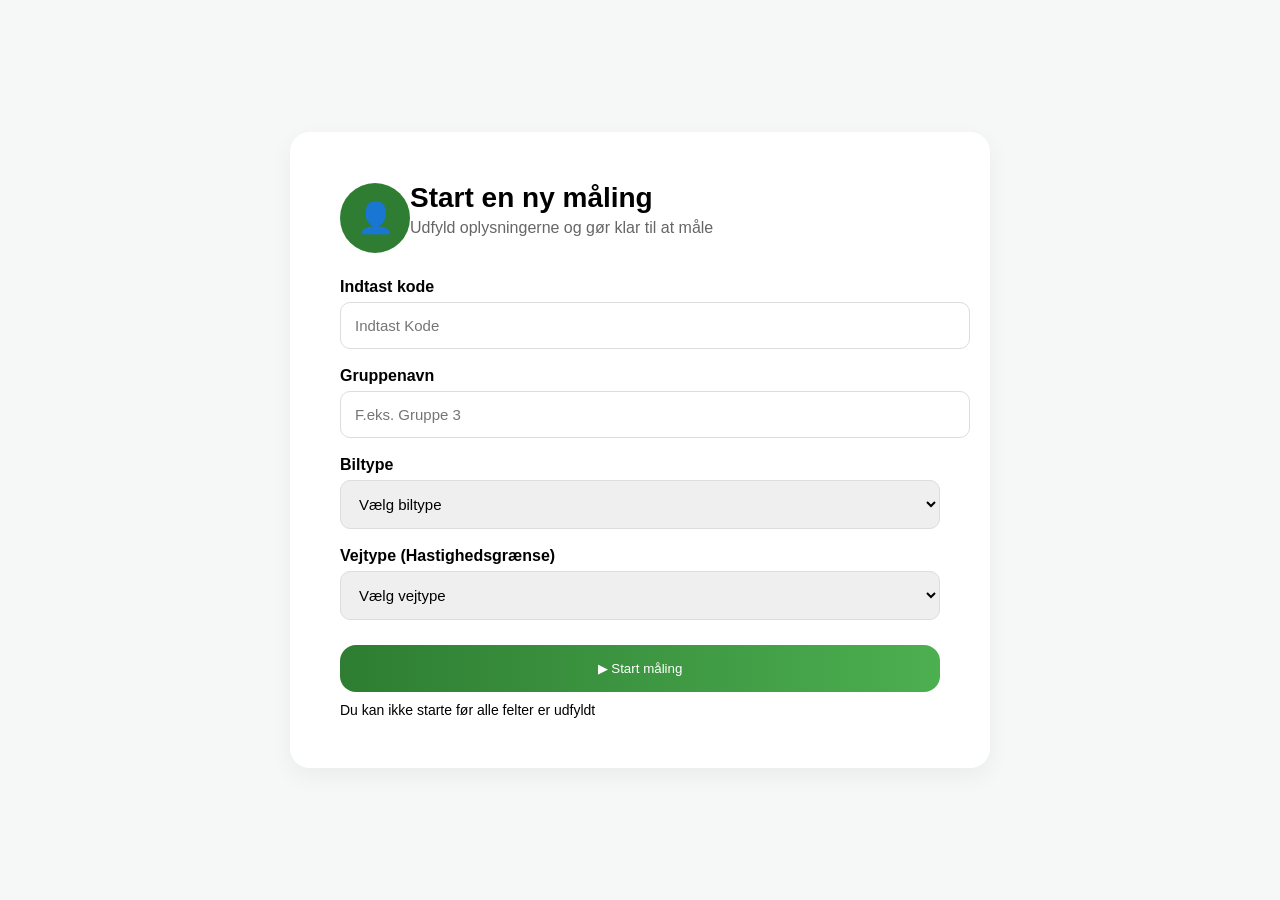
==== elev.html @ d1688958 "Elev - ny måling" ====
<!DOCTYPE html>
<html lang="da">
    <head>
        <meta charset="UTF-8">
        <title>Ny Måling</title>
        <link rel="stylesheet" href="Style.css">
    </head>
    <body>

        <div class="measurement-container">
            <div class="measurement-card">
                <div class="header-row">
                    <div class="icon-circle">👤</div>
                    <div>
                        <h1>Start en ny måling</h1>
                        <p>Udfyld oplysningerne og gør klar til at måle</p>
                    </div>
                </div>

                <label>Indtast kode</label>
                <input type="text" placeholder="Indtast Kode">

                <label>Gruppenavn</label>
                <input type="text" placeholder="F.eks. Gruppe 3">

                <label>Biltype</label>
                <select>
                    <option>Vælg biltype</option>
                    <option>...</option>
                    <option>...</option>
                    <option>...</option>
                    <option>...</option>
                </select>

                <label>Vejtype (Hastighedsgrænse)</label>
                <select>
                    <option>Vælg vejtype</option>
                    <option>...</option>
                    <option>...</option>
                    <option>...</option>
                </select>

                <button class="start-measure-btn">
                    ▶ Start måling
                </button>

                <div class="info-text">
                    Du kan ikke starte før alle felter er udfyldt
                </div>

            </div>
        </div>
    </body>
</html>
---- Style.css ----
body {
    font-family: "Segoe UI", sans-serif;
    margin: 0;
    background-color: #f6f8f7;
}

.navbar {
    display: flex;
    justify-content: space-between;
    padding: 15px 40px;
    background: white;
    align-items: center;
}

.logo {
    font-weight: bold;
    font-size: 20px;
}

.login input {
    padding: 8px;
    margin-right: 8px;
    border: 1px solid #ddd;
    border-radius: 6px;
}

.login button {
    padding: 8px 14px;
    background: #2e7d32;
    color: white;
    border: none;
    border-radius: 6px;
}

.hero {
    padding: 40px;
}

.hero h1 {
    font-size: 42px;
}

.hero span {
    color: #2e7d32;
}

.hero p {
    color: #555;
    max-width: 500px;
}

.start-btn {
    margin-top: 20px;
    padding: 14px 24px;
    background: #2e7d32;
    color: white;
    border: none;
    border-radius: 10px;
}

.features {
    display: flex;
    gap: 20px;
    padding: 0 40px 40px;
}

.card {
    background: white;
    padding: 20px;
    border-radius: 12px;
    flex: 1;
    text-align: center;
    box-shadow: 0 2px 6px rgba(0,0,0,0.05);
}

.main {
    display: flex;
    gap: 40px;
    padding: 0 40px 40px;
    align-items: stretch;
}


.leaderboard {
    background: white;
    padding: 25px;
    border-radius: 16px;
    width: 380px;
    box-shadow: 0 4px 12px rgba(0,0,0,0,0.5);
}

.leaderboard h3 {
    margin-bottom: 20px;
    font-size: 18px;
}

.leaderboard ul {
    list-style: none;
    padding: 0;
}

.leaderboard li {
    display: flex;
    justify-content: space-between;
    align-items: center;
    padding: 10px 0;
    border-bottom: 1px solid #f0f0f0;
}

.left {
    display: flex;
    align-items: center;
    gap: 10px;
}

.rank {
    width: 30px;
    height: 30px;
    border-radius: 50%;
    background: #e8f5e9;
    color: #2e7d32;
    display: flex;
    align-items: center;
    justify-content: center;
    font-size: 14px;
    font-weight: bold;
}

.green {
    color: 2e7d32;
}

.yellow {
    color: #f9a825;
}

.red {
    color: #c62828; 
}

.visual {
    flex: 1;
    background: white;
    border-radius: 16px;
    padding: 20px;
    text-align: center;
}

.visual img {
    max-width: 100%;
    border-radius: 12px;
}

.info-box {
    margin-top: 20px;
    background: #e8f5e9;
    padding: 15px;
    border-radius: 10px;
    color: #2e7d32;
}

.measurement-container {
    display: flex;
    justify-content: center;
    align-items: center;
    height: 100vh;
}

.measurement-card {
    background: white;
    padding: 50px;
    border-radius: 20px;
    width: 600px;
    box-shadow: 0 8px 25px rgba(0,0,0,0.05);
}

.header-row {
    display: flex;
    align-items: center;
    gap: 20;
    margin-bottom: 25px;
}

.icon-circle {
    width: 70px;
    height: 70px;
    background: #2e7d32;
    color: white;
    border-radius: 50%;
    display: flex;
    align-items: center;
    justify-content: center;
    font-size: 30px;
}

.measurement-card h1 {
    margin: 0;
    font-size: 28px;
}

.measurement-card p {
    margin-top: 5px;
    color: #666;
}

.measurement-card label {
    display: block;
    margin-top: 18px;
    font-weight: 600;
}

.measurement-card input,
.measurement-card select {
    width: 100%;
    padding: 14px;
    margin-top: 6px;
    border-radius: 10px;
    border: 1px solid #ddd;
    font-size: 15px;
}

.start-measure-btn {
    width: 100%;
    margin-top: 25px;
    padding: 16px;
    background: linear-gradient(to right, #2e7d32, #4caf50);
    color: white;
    border: none;
    border-radius: 16px;
}

.info-text {
    margin-top: 10px;
    font-size: 14px;
}
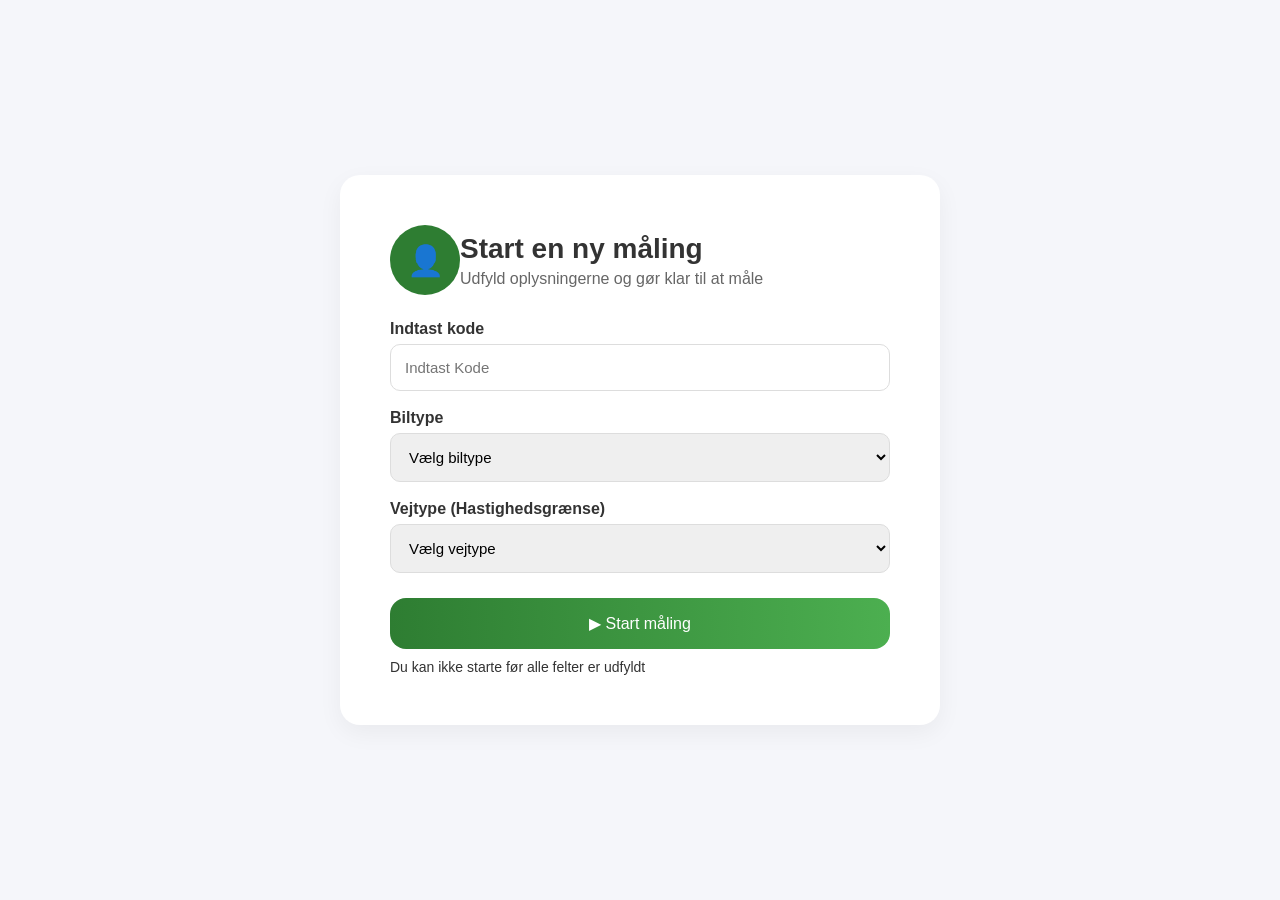
==== commit 2cc21ac8: "Frontend og backend integration" ====
--- a/elev.html
+++ b/elev.html
@@ -1,54 +1,62 @@
 <!DOCTYPE html>
 <html lang="da">
-    <head>
-        <meta charset="UTF-8">
-        <title>Ny Måling</title>
-        <link rel="stylesheet" href="Style.css">
-    </head>
-    <body>
+<head>
+    <meta charset="UTF-8">
+    <title>Ny Måling</title>
+    <link rel="stylesheet" href="Style.css">
+</head>
+<body>
 
-        <div class="measurement-container">
-            <div class="measurement-card">
-                <div class="header-row">
-                    <div class="icon-circle">👤</div>
-                    <div>
-                        <h1>Start en ny måling</h1>
-                        <p>Udfyld oplysningerne og gør klar til at måle</p>
-                    </div>
-                </div>
+<div class="measurement-container">
+    <div class="measurement-card">
 
-                <label>Indtast kode</label>
-                <input type="text" placeholder="Indtast Kode">
-
-                <label>Gruppenavn</label>
-                <input type="text" placeholder="F.eks. Gruppe 3">
-
-                <label>Biltype</label>
-                <select>
-                    <option>Vælg biltype</option>
-                    <option>...</option>
-                    <option>...</option>
-                    <option>...</option>
-                    <option>...</option>
-                </select>
-
-                <label>Vejtype (Hastighedsgrænse)</label>
-                <select>
-                    <option>Vælg vejtype</option>
-                    <option>...</option>
-                    <option>...</option>
-                    <option>...</option>
-                </select>
-
-                <button class="start-measure-btn">
-                    ▶ Start måling
-                </button>
-
-                <div class="info-text">
-                    Du kan ikke starte før alle felter er udfyldt
-                </div>
-
+        <div class="header-row">
+            <div class="icon-circle">👤</div>
+            <div>
+                <h1>Start en ny måling</h1>
+                <p>Udfyld oplysningerne og gør klar til at måle</p>
             </div>
         </div>
-    </body>
+
+        <!-- Indtast kode -->
+        <label>Indtast kode</label>
+        <input type="text" placeholder="Indtast Kode">
+
+        <!-- Biltype -->
+        <label>Biltype</label>
+        <select>
+            <option>Vælg biltype</option>
+            <option>Benzin - lille</option>
+            <option>Benzin - stor</option>
+            <option>Diesel</option>
+        </select>
+
+        <!-- Vejtype -->
+        <label>Vejtype (Hastighedsgrænse)</label>
+        <select>
+            <option>Vælg vejtype</option>
+            <option>Byzone (50 km/t)</option>
+            <option>Landevej (80 km/t)</option>
+            <option>Motorvej (130 km/t)</option>
+        </select>
+
+        <!-- Start knap -->
+        <button class="start-measure-btn" onclick="goToSession()">
+            ▶ Start måling
+        </button>
+
+        <div class="info-text">
+            Du kan ikke starte før alle felter er udfyldt
+        </div>
+
+    </div>
+</div>
+
+<script>
+function goToSession() {
+    window.location.href = "session.html";
+}
+</script>
+
+</body>
 </html>
--- a/Style.css
+++ b/Style.css
@@ -7,15 +7,41 @@
 .navbar {
     display: flex;
     justify-content: space-between;
+    align-items: center;
     padding: 15px 40px;
     background: white;
-    align-items: center;
 }
 
 .logo {
     font-weight: bold;
     font-size: 20px;
 }
+
+.nav-right {
+    display: flex;
+    gap: 20px;
+    align-items: center;
+}
+
+.student-access {
+display: flex;
+gap: 8px;
+}
+
+.student-access input {
+    padding: 8px;
+    border: 1px solid #ddd;
+    border-radius: 6px;
+}
+
+.student-access button {
+    padding: 8px 14px;
+    background: #66bb6a;
+    color: white;
+    border: none;
+    border-radius: 6px;
+}
+
 
 .login input {
     padding: 8px;
@@ -31,6 +57,12 @@
     border: none;
     border-radius: 6px;
 }
+
+.login {
+    display: flex;
+    align-items: center;
+}
+
 
 .hero {
     padding: 40px;
@@ -127,7 +159,7 @@
 }
 
 .green {
-    color: 2e7d32;
+    color: #2e7d32;
 }
 
 .yellow {
@@ -232,4 +264,1015 @@
 .info-text {
     margin-top: 10px;
     font-size: 14px;
+}
+
+
+
+* {
+  margin: 0;
+  padding: 0;
+  box-sizing: border-box;
+}
+
+body {
+  min-height: 100vh;
+  background: #f5f6fa;
+  color: #333;
+  font-family: Arial, Helvetica, sans-serif;
+}
+
+button,
+select {
+  font: inherit;
+}
+
+button {
+  cursor: pointer;
+}
+
+.page {
+  width: 100%;
+  padding: 28px;
+}
+
+.dashboard {
+  max-width: 1900px;
+  margin: 0 auto;
+}
+
+/* Topbar */
+
+.topbar {
+  display: flex;
+  align-items: flex-start; /* vigtig! */
+  gap: 18px;
+}
+
+.select-group {
+  display: flex;
+  flex-direction: column;
+  justify-content: space-between;
+  height: 100px; /* gør alle ens høje */
+}
+
+.select-group label {
+  color: #666;
+  font-size: 15px;
+  font-weight: 700;
+}
+
+.select-button {
+  min-width: 175px;
+  height: 58px;
+  display: flex;
+  align-items: center;
+  gap: 10px;
+  background: #ffffff;
+  border: 1px solid #dadde3;
+  border-radius: 10px;
+  padding: 0 18px;
+  color: #111;
+  font-size: 20px;
+}
+
+.select-button.wide {
+  min-width: 285px;
+}
+
+.select-icon {
+  font-size: 20px;
+}
+
+.chevron {
+  margin-left: auto;
+  color: #999;
+  font-size: 14px;
+}
+
+.active-session {
+  color: #07852a;
+  font-size: 16px;
+}
+
+.session-actions {
+  margin-left: auto;
+  display: flex;
+  align-items: center;
+  gap: 28px;
+}
+
+.end-session-button {
+  height: 60px;
+  min-width: 225px;
+  display: flex;
+  align-items: center;
+  justify-content: center;
+  gap: 10px;
+  border: none;
+  border-radius: 9px;
+  background: #5345e6;
+  color: #fff;
+  font-size: 19px;
+  font-weight: 700;
+}
+
+.session-actions p {
+  color: #666;
+  font-size: 18px;
+}
+
+.notice {
+  display: flex;
+  align-items: center;
+  gap: 12px;
+  min-height: 64px;
+  margin-top: 18px;
+  padding: 0 28px;
+  border: 1px solid #9fc7ff;
+  border-radius: 9px;
+  background: #eaf3ff;
+  color: #0533b3;
+  font-size: 19px;
+}
+
+/* main layout */
+
+.content-grid {
+  display: grid;
+  grid-template-columns: minmax(520px, 1.1fr) minmax(440px, 0.75fr) 430px;
+  gap: 26px;
+  margin-top: 26px;
+  align-items: start;
+}
+
+.left-column,
+.middle-column,
+.right-column {
+  display: flex;
+  flex-direction: column;
+  gap: 22px;
+}
+
+/* cards */
+
+.card {
+  background: #ffffff;
+  border: 1px solid #e9e9e9;
+  border-radius: 16px;
+  padding: 28px;
+  box-shadow: 0 2px 7px rgba(0, 0, 0, 0.055);
+}
+
+.card h2 {
+  color: #333;
+  font-size: 22px;
+  font-weight: 800;
+}
+
+
+.latest-card {
+  min-height: 475px;
+}
+
+.latest-card h2 {
+  text-align: center;
+}
+
+.speed-area {
+  margin-top: 38px;
+  text-align: center;
+}
+
+.gauge-wrapper {
+  position: relative;
+  width: 300px;
+  height: 170px;
+  margin: 0 auto;
+}
+
+.gauge {
+  width: 100%;
+  height: 100%;
+}
+
+.gauge-track {
+  fill: none;
+  stroke: #e5e7eb;
+  stroke-width: 18;
+  stroke-linecap: round;
+}
+
+.gauge-progress {
+  fill: none;
+  stroke: #e5e7eb;
+  stroke-width: 18;
+  stroke-linecap: round;
+}
+
+.speed-text {
+  position: absolute;
+  left: 50%;
+  top: 58%;
+  transform: translate(-50%, -50%);
+  text-align: center;
+}
+
+.speed-text strong {
+  display: block;
+  min-width: 120px;
+  min-height: 70px;
+  color: #2f2f2f;
+  font-size: 72px;
+  font-weight: 900;
+  line-height: 0.95;
+}
+
+.speed-text span {
+  display: block;
+  color: #555;
+  font-size: 28px;
+}
+
+.muted {
+  margin-top: -4px;
+  color: #858585;
+  font-size: 18px;
+}
+
+.status-box {
+  min-height: 134px;
+  display: flex;
+  align-items: center;
+  gap: 18px;
+  margin-top: 34px;
+  border-radius: 12px;
+  padding: 22px;
+}
+
+.status-box.danger {
+  background: transparent;
+  border: 11px solid #e5e7eb;
+}
+
+.status-emoji {
+  min-width: 36px;
+  color: #e02424;
+  font-size: 29px;
+  font-weight: 800;
+  text-align: center;
+}
+
+.status-box h3 {
+  min-height: 28px;
+  color: #e02424;
+  font-size: 22px;
+  font-weight: 800;
+}
+
+.status-box p {
+  min-height: 23px;
+  color: #555;
+  font-size: 18px;
+  line-height: 1.5;
+}
+
+/* session */
+
+.session-card h2 {
+  text-align: center;
+  margin-bottom: 28px;
+}
+
+.stats-grid {
+  display: grid;
+  grid-template-columns: 1fr 1fr;
+  gap: 18px;
+}
+
+.stat-box {
+  min-height: 96px;
+  display: flex;
+  align-items: center;
+  gap: 18px;
+  background: #fafafa;
+  border-radius: 12px;
+  padding: 20px;
+}
+
+.stat-icon {
+  width: 54px;
+  height: 54px;
+  display: grid;
+  place-items: center;
+  flex-shrink: 0;
+  background: #fff;
+  border: 1px solid #e5e7eb;
+  border-radius: 12px;
+  font-size: 25px;
+}
+
+.stat-box p {
+  color: #666;
+  font-size: 16px;
+}
+
+.stat-box strong {
+  display: block;
+  min-height: 30px;
+  color: #2c2c2c;
+  font-size: 24px;
+  font-weight: 800;
+}
+
+.info-strip {
+  margin-top: 22px;
+  padding: 15px 20px;
+  background: #f7f7f7;
+  border-radius: 10px;
+  color: #666;
+  font-size: 17px;
+  text-align: center;
+}
+
+.calculation-card h2 {
+  margin-bottom: 24px;
+}
+
+.small-info {
+  font-size: 18px;
+}
+
+.calculation-grid {
+  display: grid;
+  grid-template-columns: repeat(3, 1fr);
+  gap: 18px;
+  margin-bottom: 26px;
+}
+
+.calculation-grid div {
+  text-align: center;
+}
+
+.calculation-grid p {
+  color: #666;
+  font-size: 16px;
+  line-height: 1.35;
+}
+
+.calculation-grid strong {
+  display: flex;
+  justify-content: center;
+  align-items: center;
+  min-height: 54px;
+  color: #333;
+  font-size: 22px;
+  font-weight: 800;
+}
+
+.factor-badge {
+  min-width: 42px;
+  min-height: 42px;
+  display: inline-flex;
+  justify-content: center;
+  align-items: center;
+  margin-left: 7px;
+  padding: 6px 9px;
+  border-radius: 8px;
+  background: #f0f1f5;
+  color: #333;
+  font-size: 18px;
+}
+
+.formula-box {
+  border-left: 5px solid #5345e6;
+  border-radius: 10px;
+  background: #f8f8f9;
+  padding: 26px 22px;
+  text-align: center;
+}
+
+.formula-box p {
+  color: #333;
+  font-size: 19px;
+  line-height: 1.7;
+}
+
+.formula-title {
+  color: #666 !important;
+  font-weight: 800;
+}
+
+.formula-result {
+  min-height: 34px;
+  color: #666 !important;
+}
+
+.comparison-card h2 {
+  margin-bottom: 22px;
+}
+
+.comparison-row {
+  display: grid;
+  grid-template-columns: 82px 1fr 1fr;
+  align-items: center;
+  gap: 26px;
+}
+
+.speed-limit {
+  width: 76px;
+  height: 76px;
+  display: grid;
+  place-items: center;
+  border: 4px solid #df252a;
+  border-radius: 50%;
+  color: #333;
+  font-size: 28px;
+  font-weight: 900;
+}
+
+.comparison-row p {
+  color: #666;
+  font-size: 17px;
+}
+
+.comparison-row strong {
+  display: block;
+  min-height: 32px;
+  color: #333;
+  font-size: 24px;
+  font-weight: 800;
+}
+
+.red-text {
+  color: #e02424 !important;
+}
+
+/* co2 */
+
+.co2-card h2 {
+  margin-bottom: 24px;
+}
+
+.co2-grid {
+  display: grid;
+  grid-template-columns: repeat(3, 1fr);
+  gap: 18px;
+}
+
+.co2-grid p {
+  color: #666;
+  font-size: 16px;
+  line-height: 1.35;
+}
+
+.co2-grid strong {
+  display: block;
+  min-height: 32px;
+  color: #333;
+  font-size: 22px;
+  font-weight: 800;
+}
+
+.green-strip {
+  min-height: 62px;
+  margin-top: 24px;
+  padding: 17px;
+  border-radius: 10px;
+  background: #eefaef;
+  color: #08702b;
+  font-size: 18px;
+  text-align: center;
+}
+
+/* feedback */
+
+.feedback-card h2 {
+  margin-bottom: 18px;
+}
+
+.feedback-grid {
+  display: grid;
+  grid-template-columns: repeat(3, 1fr);
+  gap: 12px;
+}
+
+.feedback-button {
+  min-height: 134px;
+  display: flex;
+  flex-direction: column;
+  align-items: center;
+  justify-content: center;
+  gap: 13px;
+  border: 2px solid #e1e3e8;
+  border-radius: 13px;
+  background: #ffffff;
+  color: #666;
+  font-size: 16px;
+}
+
+.feedback-button.active {
+  border-color: #ccc;
+  background: transparent;
+}
+
+.feedback-emoji {
+  font-size: 34px;
+}
+
+.feedback-message {
+  min-height: 82px;
+  display: flex;
+  align-items: center;
+  gap: 16px;
+  margin-top: 22px;
+  border-radius: 11px;
+  background: #f8f8f8;
+  padding: 18px;
+}
+
+.feedback-message span {
+  font-size: 23px;
+}
+
+.feedback-message p {
+  min-height: 26px;
+  color: #333;
+  font-size: 18px;
+  line-height: 1.45;
+}
+
+/* settings */
+.settings-card h2 {
+  margin-bottom: 24px;
+}
+
+.settings-card h2 span {
+  color: #777;
+  font-size: 16px;
+  font-weight: 500;
+}
+
+.setting-row {
+  display: grid;
+  grid-template-columns: 40px 1fr auto;
+  align-items: center;
+  padding: 14px 0;
+  border-bottom: 1px solid #eee;
+}
+
+.setting-row > span {
+  font-size: 21px;
+}
+
+.setting-row p {
+  color: #333;
+  font-size: 18px;
+}
+
+.switch {
+  position: relative;
+  width: 60px;
+  height: 34px;
+}
+
+.switch input {
+  display: none;
+}
+
+.switch span {
+  position: absolute;
+  inset: 0;
+  border-radius: 999px;
+  background: #d1d5db;
+  transition: 0.2s;
+}
+
+.switch span::before {
+  content: "";
+  position: absolute;
+  width: 26px;
+  height: 26px;
+  left: 4px;
+  top: 4px;
+  border-radius: 50%;
+  background: #fff;
+  transition: 0.2s;
+}
+
+.switch input:checked + span {
+  background: #5345e6;
+}
+
+.switch input:checked + span::before {
+  transform: translateX(26px);
+}
+
+.language-row {
+  border-bottom: none;
+}
+
+.language-select {
+  display: flex;
+  align-items: center;
+  gap: 10px;
+}
+
+.language-select select {
+  height: 42px;
+  min-width: 122px;
+  border: 1px solid #dfe2e7;
+  border-radius: 8px;
+  background: #fff;
+  padding: 0 12px;
+  font-size: 16px;
+}
+
+.settings-note {
+  margin-top: 20px;
+  padding: 17px;
+  border-radius: 10px;
+  background: #eefaef;
+  color: #08702b;
+  font-size: 16px;
+  line-height: 1.45;
+}
+
+/* fun fact */
+.funfact-card {
+  border-color: #f4ca46;
+  background: #fff9e8;
+}
+
+.funfact-header {
+  display: flex;
+  justify-content: space-between;
+  align-items: center;
+}
+
+.funfact-header button {
+  border: none;
+  background: transparent;
+  color: #666;
+  font-size: 34px;
+  line-height: 1;
+}
+
+.funfact-card p {
+  min-height: 84px;
+  margin-top: 18px;
+  color: #8c3000;
+  font-size: 18px;
+  line-height: 1.55;
+  text-align: center;
+}
+
+
+.next-button {
+  height: 62px;
+  display: flex;
+  align-items: center;
+  justify-content: center;
+  gap: 10px;
+  border: 1px solid #dedede;
+  border-radius: 11px;
+  background: #ffffff;
+  color: #333;
+  font-size: 18px;
+}
+
+
+#speed-value,
+#session-start,
+#distance,
+#tid,
+#vejtype-calc,
+#factor,
+#formula-example,
+#limit-badge,
+#din-hastighed,
+#afvigelse,
+#din-udledning,
+#ved-fart,
+#overforbrug,
+#co2-tip,
+#antal-maalinger,
+#gns-hastighed,
+#co2-sparet,
+#seneste-maaling,
+#warning-icon,
+#warning-title,
+#warning-line-1,
+#warning-line-2,
+#feedback-message-text,
+#funfact-text {
+  color: #9ca3af;
+}
+
+
+@media (max-width: 1450px) {
+  .content-grid {
+    grid-template-columns: 1fr 1fr;
+  }
+
+  .right-column {
+    grid-column: 1 / -1;
+    display: grid;
+    grid-template-columns: 1fr 1fr;
+  }
+
+  .next-button {
+    grid-column: 1 / -1;
+  }
+}
+
+@media (max-width: 950px) {
+  .page {
+    padding: 18px;
+  }
+
+  .topbar {
+    flex-direction: column;
+    align-items: stretch;
+  }
+
+  .session-actions {
+    margin-left: 0;
+    flex-direction: column;
+    align-items: stretch;
+    gap: 12px;
+  }
+
+  .content-grid {
+    grid-template-columns: 1fr;
+  }
+
+  .right-column {
+    display: flex;
+  }
+
+  .stats-grid,
+  .calculation-grid,
+  .co2-grid,
+  .feedback-grid {
+    grid-template-columns: 1fr;
+  }
+
+  .comparison-row {
+    grid-template-columns: 1fr;
+  }
+
+  .speed-limit {
+    margin: 0 auto;
+  }
+}
+
+
+/* session: fun fact pop up */
+.funfact-toast {
+  position: fixed;
+  bottom: 30px;
+  right: 30px;
+
+  max-width: 320px;
+  background: #fff9e8;
+  border: 2px solid #f4ca46;
+  border-radius: 14px;
+  padding: 16px;
+
+  box-shadow: 0 8px 25px rgba(0,0,0,0.15);
+
+  display: none;
+  z-index: 999;
+}
+
+.funfact-toast-content strong {
+  display: block;
+  margin-bottom: 8px;
+}
+
+.funfact-toast-content p {
+  font-size: 14px;
+  color: #8c3000;
+  line-height: 1.4;
+}
+
+
+/* opsummering siden */
+.summary-page {
+  max-width: 1800px;
+  margin: 0 auto;
+  padding: 40px;
+}
+
+.summary-header h1 {
+  font-size: 40px;
+  font-weight: 800;
+  margin-bottom: 6px;
+}
+
+.summary-header p {
+  font-size: 20px;
+  color: #555;
+  margin-bottom: 32px;
+}
+
+/* layout */
+.summary-layout {
+  display: grid;
+  grid-template-columns: 330px 1.5fr 500px;
+  gap: 40px;
+  align-items: flex-start;
+}
+
+/* filtre venstre */
+.summary-filters {
+  padding: 30px !important;
+}
+
+.summary-filters h2 {
+  font-size: 22px;
+  margin-bottom: 24px;
+}
+
+.filter-block {
+  margin-bottom: 26px;
+}
+
+.filter-label {
+  font-size: 16px;
+  color: #444;
+  font-weight: 600;
+  margin-bottom: 8px;
+}
+
+.filter-select {
+  display: flex;
+  align-items: center;
+  gap: 10px;
+  padding: 14px;
+  border-radius: 12px;
+  background: #fafafa;
+  border: 1px solid #dcdcdc;
+}
+
+.filter-select span {
+  font-size: 22px;
+}
+
+.filter-select select {
+  width: 100%;
+  font-size: 16px;
+  border: none;
+  background: none;
+}
+
+.filter-date {
+  padding: 14px;
+  background: #fafafa;
+  border-radius: 12px;
+  border: 1px solid #dcdcdc;
+  font-size: 16px;
+  text-align: center;
+  color: #999;
+}
+
+/* filtre: knapper */
+.filter-apply {
+  width: 100%;
+  padding: 14px;
+  font-size: 17px;
+  border-radius: 12px;
+  background: #2b7a30;
+  color: white;
+  border: none;
+  font-weight: 600;
+}
+
+.filter-reset {
+  width: 100%;
+  padding: 14px;
+  margin-top: 12px;
+  font-size: 17px;
+  font-weight: 600;
+  background: white;
+  border-radius: 12px;
+  border: 1px solid #cfcfcf;
+}
+
+/* session tabel - midten */
+
+.summary-sessions {
+  padding: 32px !important;
+}
+
+.summary-sessions h2 {
+  font-size: 22px;
+  margin-bottom: 22px;
+}
+
+.sessions-table {
+  width: 100%;
+  font-size: 17px;
+  border-collapse: collapse;
+}
+
+.sessions-table th {
+  font-size: 15px;
+  padding-bottom: 12px;
+  color: #444;
+  border-bottom: 1px solid #e7e7e7;
+}
+
+.sessions-table td {
+  padding: 20px 0;
+  border-bottom: 1px solid #f2f2f2;
+  color: #444;
+  font-size: 17px;
+}
+
+/* score tags*/
+.score-tag {
+  padding: 6px 12px;
+  font-size: 15px;
+  border-radius: 10px;
+  font-weight: 700;
+}
+
+.score-tag.green { background: #e8fbe9; color: #0d7d12; }
+.score-tag.yellow { background: #fff6cc; color: #8a7300; }
+.score-tag.orange { background: #ffe4cf; color: #b14d00; }
+.score-tag.red { background: #ffd6d6; color: #b30000; }
+
+/* detalje knap */
+.details-btn {
+  font-size: 22px;
+  border: none;
+  background: none;
+  cursor: pointer;
+}
+
+.table-footer {
+  margin-top: 18px;
+  font-size: 16px;
+  color: #777;
+}
+
+/* graf (højre side)*/
+.summary-chart {
+  padding: 32px !important;
+}
+
+.summary-chart h2 {
+  font-size: 22px;
+  margin-bottom: 16px;
+}
+
+.chart-placeholder {
+  height: 330px;
+  border-radius: 14px;
+  border: 1px dashed #cfd6dd;
+  background: #f8fafc;
+  display: flex;
+  justify-content: center;
+  align-items: center;
+  font-size: 18px;
+  color: #9aa3b1;
+}
+
+.summary-best {
+  margin-top: 50px;
+  padding: 32px !important;
+  border-radius: 18px;
+  display: grid;
+  grid-template-columns: 110px 1fr auto;
+  gap: 28px;
+  align-items: center;
+}
+
+.summary-best .best-score {
+  width: 95px;
+  height: 95px;
+  border-radius: 50%;
+  background: #e8fbe9;
+  display: flex;
+  justify-content: center;
+  align-items: center;
+  font-size: 32px;
+  font-weight: 900;
+  color: #127a1c;
+}
+
+.summary-best .best-info p {
+  font-size: 18px;
+  color: #444;
+  margin-bottom: 4px;
+}
+
+.details-btn.large {
+  padding: 14px 28px;
+  font-size: 17px;
+  border-radius: 12px;
+  border: 1px solid #ccc;
+  background: white;
+  font-weight: 600;
 }
